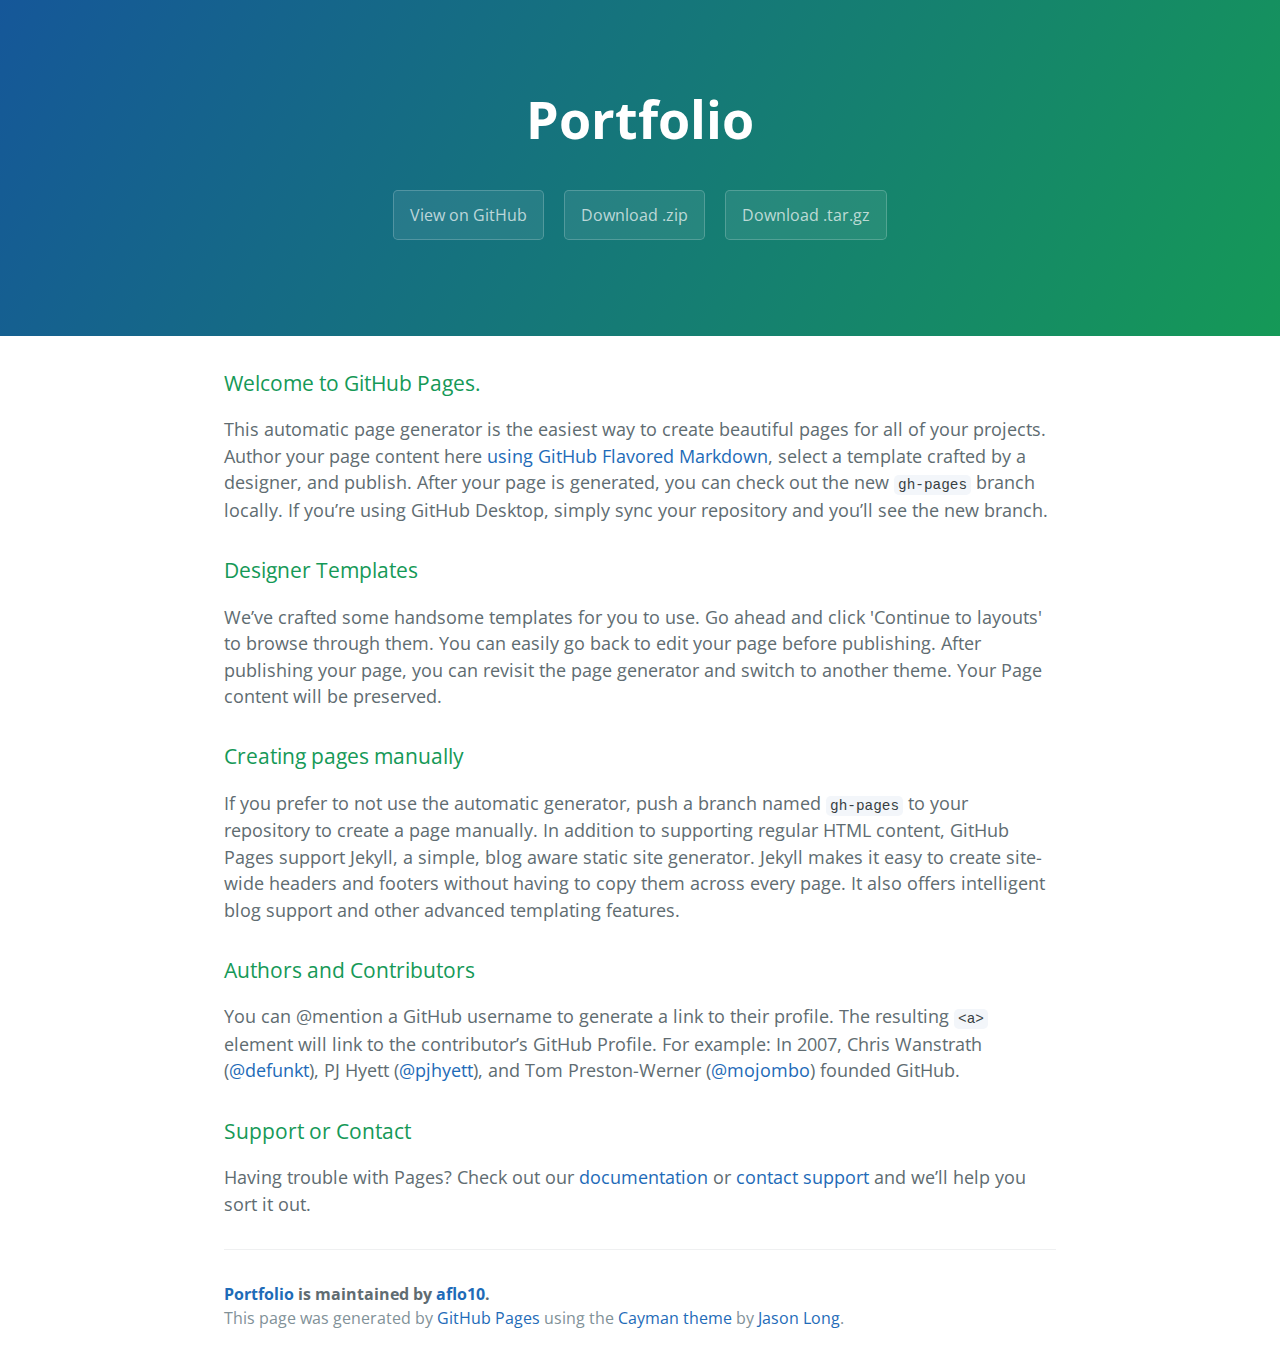
==== index.html @ 374ae3f9 "Create gh-pages branch via GitHub" ====
<!DOCTYPE html>
<html lang="en-us">
  <head>
    <meta charset="UTF-8">
    <title>Portfolio by aflo10</title>
    <meta name="viewport" content="width=device-width, initial-scale=1">
    <link rel="stylesheet" type="text/css" href="stylesheets/normalize.css" media="screen">
    <link href='https://fonts.googleapis.com/css?family=Open+Sans:400,700' rel='stylesheet' type='text/css'>
    <link rel="stylesheet" type="text/css" href="stylesheets/stylesheet.css" media="screen">
    <link rel="stylesheet" type="text/css" href="stylesheets/github-light.css" media="screen">
  </head>
  <body>
    <section class="page-header">
      <h1 class="project-name">Portfolio</h1>
      <h2 class="project-tagline"></h2>
      <a href="https://github.com/aflo10/portfolio" class="btn">View on GitHub</a>
      <a href="https://github.com/aflo10/portfolio/zipball/master" class="btn">Download .zip</a>
      <a href="https://github.com/aflo10/portfolio/tarball/master" class="btn">Download .tar.gz</a>
    </section>

    <section class="main-content">
      <h3>
<a id="welcome-to-github-pages" class="anchor" href="#welcome-to-github-pages" aria-hidden="true"><span aria-hidden="true" class="octicon octicon-link"></span></a>Welcome to GitHub Pages.</h3>

<p>This automatic page generator is the easiest way to create beautiful pages for all of your projects. Author your page content here <a href="https://guides.github.com/features/mastering-markdown/">using GitHub Flavored Markdown</a>, select a template crafted by a designer, and publish. After your page is generated, you can check out the new <code>gh-pages</code> branch locally. If you’re using GitHub Desktop, simply sync your repository and you’ll see the new branch.</p>

<h3>
<a id="designer-templates" class="anchor" href="#designer-templates" aria-hidden="true"><span aria-hidden="true" class="octicon octicon-link"></span></a>Designer Templates</h3>

<p>We’ve crafted some handsome templates for you to use. Go ahead and click 'Continue to layouts' to browse through them. You can easily go back to edit your page before publishing. After publishing your page, you can revisit the page generator and switch to another theme. Your Page content will be preserved.</p>

<h3>
<a id="creating-pages-manually" class="anchor" href="#creating-pages-manually" aria-hidden="true"><span aria-hidden="true" class="octicon octicon-link"></span></a>Creating pages manually</h3>

<p>If you prefer to not use the automatic generator, push a branch named <code>gh-pages</code> to your repository to create a page manually. In addition to supporting regular HTML content, GitHub Pages support Jekyll, a simple, blog aware static site generator. Jekyll makes it easy to create site-wide headers and footers without having to copy them across every page. It also offers intelligent blog support and other advanced templating features.</p>

<h3>
<a id="authors-and-contributors" class="anchor" href="#authors-and-contributors" aria-hidden="true"><span aria-hidden="true" class="octicon octicon-link"></span></a>Authors and Contributors</h3>

<p>You can @mention a GitHub username to generate a link to their profile. The resulting <code>&lt;a&gt;</code> element will link to the contributor’s GitHub Profile. For example: In 2007, Chris Wanstrath (<a href="https://github.com/defunkt" class="user-mention">@defunkt</a>), PJ Hyett (<a href="https://github.com/pjhyett" class="user-mention">@pjhyett</a>), and Tom Preston-Werner (<a href="https://github.com/mojombo" class="user-mention">@mojombo</a>) founded GitHub.</p>

<h3>
<a id="support-or-contact" class="anchor" href="#support-or-contact" aria-hidden="true"><span aria-hidden="true" class="octicon octicon-link"></span></a>Support or Contact</h3>

<p>Having trouble with Pages? Check out our <a href="https://help.github.com/pages">documentation</a> or <a href="https://github.com/contact">contact support</a> and we’ll help you sort it out.</p>

      <footer class="site-footer">
        <span class="site-footer-owner"><a href="https://github.com/aflo10/portfolio">Portfolio</a> is maintained by <a href="https://github.com/aflo10">aflo10</a>.</span>

        <span class="site-footer-credits">This page was generated by <a href="https://pages.github.com">GitHub Pages</a> using the <a href="https://github.com/jasonlong/cayman-theme">Cayman theme</a> by <a href="https://twitter.com/jasonlong">Jason Long</a>.</span>
      </footer>

    </section>

  
  </body>
</html>
---- stylesheets/stylesheet.css ----
* {
  box-sizing: border-box; }

body {
  padding: 0;
  margin: 0;
  font-family: "Open Sans", "Helvetica Neue", Helvetica, Arial, sans-serif;
  font-size: 16px;
  line-height: 1.5;
  color: #606c71; }

a {
  color: #1e6bb8;
  text-decoration: none; }
  a:hover {
    text-decoration: underline; }

.btn {
  display: inline-block;
  margin-bottom: 1rem;
  color: rgba(255, 255, 255, 0.7);
  background-color: rgba(255, 255, 255, 0.08);
  border-color: rgba(255, 255, 255, 0.2);
  border-style: solid;
  border-width: 1px;
  border-radius: 0.3rem;
  transition: color 0.2s, background-color 0.2s, border-color 0.2s; }
  .btn + .btn {
    margin-left: 1rem; }

.btn:hover {
  color: rgba(255, 255, 255, 0.8);
  text-decoration: none;
  background-color: rgba(255, 255, 255, 0.2);
  border-color: rgba(255, 255, 255, 0.3); }

@media screen and (min-width: 64em) {
  .btn {
    padding: 0.75rem 1rem; } }

@media screen and (min-width: 42em) and (max-width: 64em) {
  .btn {
    padding: 0.6rem 0.9rem;
    font-size: 0.9rem; } }

@media screen and (max-width: 42em) {
  .btn {
    display: block;
    width: 100%;
    padding: 0.75rem;
    font-size: 0.9rem; }
    .btn + .btn {
      margin-top: 1rem;
      margin-left: 0; } }

.page-header {
  color: #fff;
  text-align: center;
  background-color: #159957;
  background-image: linear-gradient(120deg, #155799, #159957); }

@media screen and (min-width: 64em) {
  .page-header {
    padding: 5rem 6rem; } }

@media screen and (min-width: 42em) and (max-width: 64em) {
  .page-header {
    padding: 3rem 4rem; } }

@media screen and (max-width: 42em) {
  .page-header {
    padding: 2rem 1rem; } }

.project-name {
  margin-top: 0;
  margin-bottom: 0.1rem; }

@media screen and (min-width: 64em) {
  .project-name {
    font-size: 3.25rem; } }

@media screen and (min-width: 42em) and (max-width: 64em) {
  .project-name {
    font-size: 2.25rem; } }

@media screen and (max-width: 42em) {
  .project-name {
    font-size: 1.75rem; } }

.project-tagline {
  margin-bottom: 2rem;
  font-weight: normal;
  opacity: 0.7; }

@media screen and (min-width: 64em) {
  .project-tagline {
    font-size: 1.25rem; } }

@media screen and (min-width: 42em) and (max-width: 64em) {
  .project-tagline {
    font-size: 1.15rem; } }

@media screen and (max-width: 42em) {
  .project-tagline {
    font-size: 1rem; } }

.main-content :first-child {
  margin-top: 0; }
.main-content img {
  max-width: 100%; }
.main-content h1, .main-content h2, .main-content h3, .main-content h4, .main-content h5, .main-content h6 {
  margin-top: 2rem;
  margin-bottom: 1rem;
  font-weight: normal;
  color: #159957; }
.main-content p {
  margin-bottom: 1em; }
.main-content code {
  padding: 2px 4px;
  font-family: Consolas, "Liberation Mono", Menlo, Courier, monospace;
  font-size: 0.9rem;
  color: #383e41;
  background-color: #f3f6fa;
  border-radius: 0.3rem; }
.main-content pre {
  padding: 0.8rem;
  margin-top: 0;
  margin-bottom: 1rem;
  font: 1rem Consolas, "Liberation Mono", Menlo, Courier, monospace;
  color: #567482;
  word-wrap: normal;
  background-color: #f3f6fa;
  border: solid 1px #dce6f0;
  border-radius: 0.3rem; }
  .main-content pre > code {
    padding: 0;
    margin: 0;
    font-size: 0.9rem;
    color: #567482;
    word-break: normal;
    white-space: pre;
    background: transparent;
    border: 0; }
.main-content .highlight {
  margin-bottom: 1rem; }
  .main-content .highlight pre {
    margin-bottom: 0;
    word-break: normal; }
.main-content .highlight pre, .main-content pre {
  padding: 0.8rem;
  overflow: auto;
  font-size: 0.9rem;
  line-height: 1.45;
  border-radius: 0.3rem; }
.main-content pre code, .main-content pre tt {
  display: inline;
  max-width: initial;
  padding: 0;
  margin: 0;
  overflow: initial;
  line-height: inherit;
  word-wrap: normal;
  background-color: transparent;
  border: 0; }
  .main-content pre code:before, .main-content pre code:after, .main-content pre tt:before, .main-content pre tt:after {
    content: normal; }
.main-content ul, .main-content ol {
  margin-top: 0; }
.main-content blockquote {
  padding: 0 1rem;
  margin-left: 0;
  color: #819198;
  border-left: 0.3rem solid #dce6f0; }
  .main-content blockquote > :first-child {
    margin-top: 0; }
  .main-content blockquote > :last-child {
    margin-bottom: 0; }
.main-content table {
  display: block;
  width: 100%;
  overflow: auto;
  word-break: normal;
  word-break: keep-all; }
  .main-content table th {
    font-weight: bold; }
  .main-content table th, .main-content table td {
    padding: 0.5rem 1rem;
    border: 1px solid #e9ebec; }
.main-content dl {
  padding: 0; }
  .main-content dl dt {
    padding: 0;
    margin-top: 1rem;
    font-size: 1rem;
    font-weight: bold; }
  .main-content dl dd {
    padding: 0;
    margin-bottom: 1rem; }
.main-content hr {
  height: 2px;
  padding: 0;
  margin: 1rem 0;
  background-color: #eff0f1;
  border: 0; }

@media screen and (min-width: 64em) {
  .main-content {
    max-width: 64rem;
    padding: 2rem 6rem;
    margin: 0 auto;
    font-size: 1.1rem; } }

@media screen and (min-width: 42em) and (max-width: 64em) {
  .main-content {
    padding: 2rem 4rem;
    font-size: 1.1rem; } }

@media screen and (max-width: 42em) {
  .main-content {
    padding: 2rem 1rem;
    font-size: 1rem; } }

.site-footer {
  padding-top: 2rem;
  margin-top: 2rem;
  border-top: solid 1px #eff0f1; }

.site-footer-owner {
  display: block;
  font-weight: bold; }

.site-footer-credits {
  color: #819198; }

@media screen and (min-width: 64em) {
  .site-footer {
    font-size: 1rem; } }

@media screen and (min-width: 42em) and (max-width: 64em) {
  .site-footer {
    font-size: 1rem; } }

@media screen and (max-width: 42em) {
  .site-footer {
    font-size: 0.9rem; } }
---- stylesheets/github-light.css ----
/*
The MIT License (MIT)

Copyright (c) 2016 GitHub, Inc.

Permission is hereby granted, free of charge, to any person obtaining a copy
of this software and associated documentation files (the "Software"), to deal
in the Software without restriction, including without limitation the rights
to use, copy, modify, merge, publish, distribute, sublicense, and/or sell
copies of the Software, and to permit persons to whom the Software is
furnished to do so, subject to the following conditions:

The above copyright notice and this permission notice shall be included in all
copies or substantial portions of the Software.

THE SOFTWARE IS PROVIDED "AS IS", WITHOUT WARRANTY OF ANY KIND, EXPRESS OR
IMPLIED, INCLUDING BUT NOT LIMITED TO THE WARRANTIES OF MERCHANTABILITY,
FITNESS FOR A PARTICULAR PURPOSE AND NONINFRINGEMENT. IN NO EVENT SHALL THE
AUTHORS OR COPYRIGHT HOLDERS BE LIABLE FOR ANY CLAIM, DAMAGES OR OTHER
LIABILITY, WHETHER IN AN ACTION OF CONTRACT, TORT OR OTHERWISE, ARISING FROM,
OUT OF OR IN CONNECTION WITH THE SOFTWARE OR THE USE OR OTHER DEALINGS IN THE
SOFTWARE.

*/

.pl-c /* comment */ {
  color: #969896;
}

.pl-c1 /* constant, variable.other.constant, support, meta.property-name, support.constant, support.variable, meta.module-reference, markup.raw, meta.diff.header */,
.pl-s .pl-v /* string variable */ {
  color: #0086b3;
}

.pl-e /* entity */,
.pl-en /* entity.name */ {
  color: #795da3;
}

.pl-smi /* variable.parameter.function, storage.modifier.package, storage.modifier.import, storage.type.java, variable.other */,
.pl-s .pl-s1 /* string source */ {
  color: #333;
}

.pl-ent /* entity.name.tag */ {
  color: #63a35c;
}

.pl-k /* keyword, storage, storage.type */ {
  color: #a71d5d;
}

.pl-s /* string */,
.pl-pds /* punctuation.definition.string, string.regexp.character-class */,
.pl-s .pl-pse .pl-s1 /* string punctuation.section.embedded source */,
.pl-sr /* string.regexp */,
.pl-sr .pl-cce /* string.regexp constant.character.escape */,
.pl-sr .pl-sre /* string.regexp source.ruby.embedded */,
.pl-sr .pl-sra /* string.regexp string.regexp.arbitrary-repitition */ {
  color: #183691;
}

.pl-v /* variable */ {
  color: #ed6a43;
}

.pl-id /* invalid.deprecated */ {
  color: #b52a1d;
}

.pl-ii /* invalid.illegal */ {
  color: #f8f8f8;
  background-color: #b52a1d;
}

.pl-sr .pl-cce /* string.regexp constant.character.escape */ {
  font-weight: bold;
  color: #63a35c;
}

.pl-ml /* markup.list */ {
  color: #693a17;
}

.pl-mh /* markup.heading */,
.pl-mh .pl-en /* markup.heading entity.name */,
.pl-ms /* meta.separator */ {
  font-weight: bold;
  color: #1d3e81;
}

.pl-mq /* markup.quote */ {
  color: #008080;
}

.pl-mi /* markup.italic */ {
  font-style: italic;
  color: #333;
}

.pl-mb /* markup.bold */ {
  font-weight: bold;
  color: #333;
}

.pl-md /* markup.deleted, meta.diff.header.from-file */ {
  color: #bd2c00;
  background-color: #ffecec;
}

.pl-mi1 /* markup.inserted, meta.diff.header.to-file */ {
  color: #55a532;
  background-color: #eaffea;
}

.pl-mdr /* meta.diff.range */ {
  font-weight: bold;
  color: #795da3;
}

.pl-mo /* meta.output */ {
  color: #1d3e81;
}
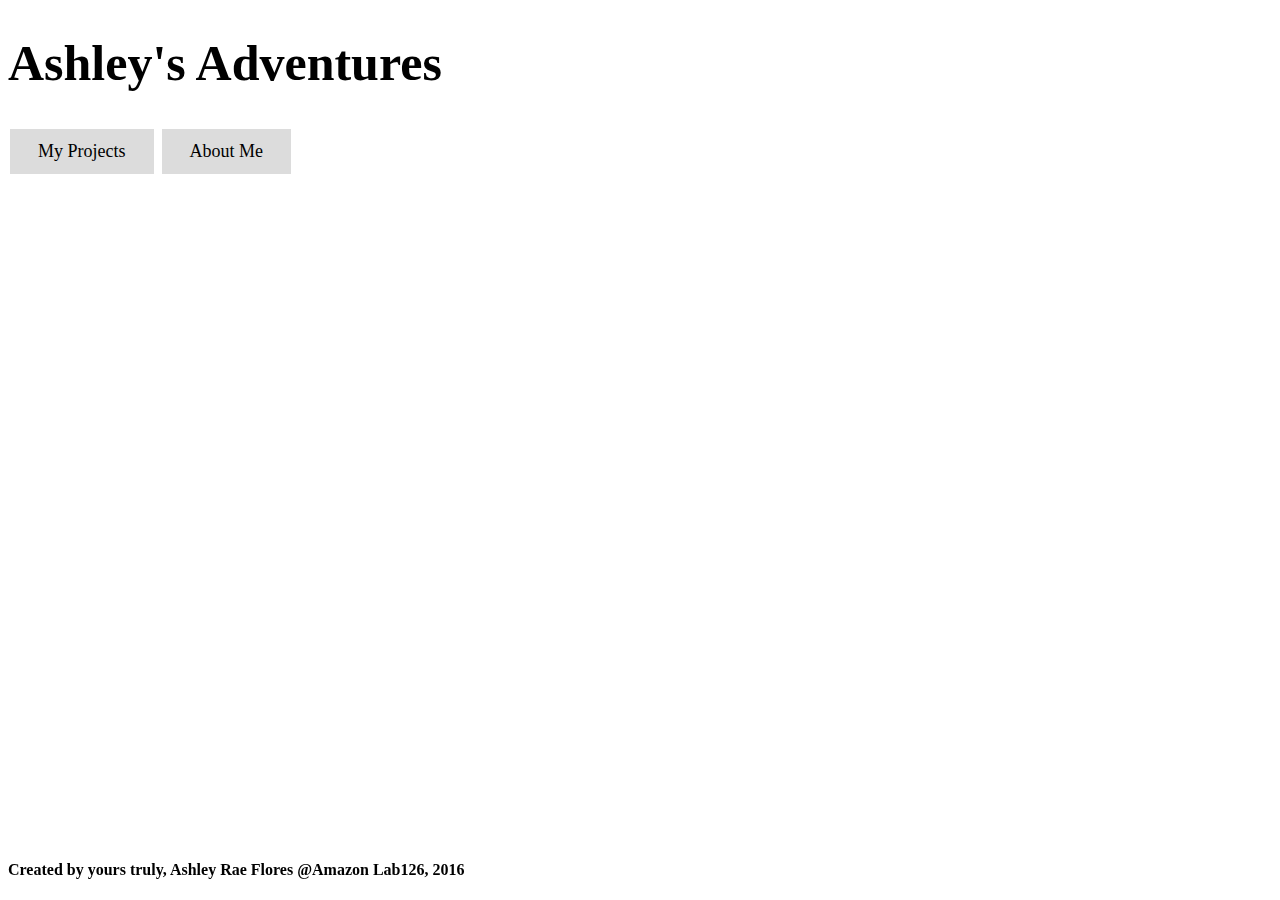
==== commit b36ba507: "Add files via upload" ====
--- a/index.html
+++ b/index.html
@@ -1,57 +1,35 @@
-<!DOCTYPE html>
-<html lang="en-us">
-  <head>
-    <meta charset="UTF-8">
-    <title>Portfolio by aflo10</title>
-    <meta name="viewport" content="width=device-width, initial-scale=1">
-    <link rel="stylesheet" type="text/css" href="stylesheets/normalize.css" media="screen">
-    <link href='https://fonts.googleapis.com/css?family=Open+Sans:400,700' rel='stylesheet' type='text/css'>
-    <link rel="stylesheet" type="text/css" href="stylesheets/stylesheet.css" media="screen">
-    <link rel="stylesheet" type="text/css" href="stylesheets/github-light.css" media="screen">
-  </head>
-  <body>
-    <section class="page-header">
-      <h1 class="project-name">Portfolio</h1>
-      <h2 class="project-tagline"></h2>
-      <a href="https://github.com/aflo10/portfolio" class="btn">View on GitHub</a>
-      <a href="https://github.com/aflo10/portfolio/zipball/master" class="btn">Download .zip</a>
-      <a href="https://github.com/aflo10/portfolio/tarball/master" class="btn">Download .tar.gz</a>
-    </section>
-
-    <section class="main-content">
-      <h3>
-<a id="welcome-to-github-pages" class="anchor" href="#welcome-to-github-pages" aria-hidden="true"><span aria-hidden="true" class="octicon octicon-link"></span></a>Welcome to GitHub Pages.</h3>
-
-<p>This automatic page generator is the easiest way to create beautiful pages for all of your projects. Author your page content here <a href="https://guides.github.com/features/mastering-markdown/">using GitHub Flavored Markdown</a>, select a template crafted by a designer, and publish. After your page is generated, you can check out the new <code>gh-pages</code> branch locally. If you’re using GitHub Desktop, simply sync your repository and you’ll see the new branch.</p>
-
-<h3>
-<a id="designer-templates" class="anchor" href="#designer-templates" aria-hidden="true"><span aria-hidden="true" class="octicon octicon-link"></span></a>Designer Templates</h3>
-
-<p>We’ve crafted some handsome templates for you to use. Go ahead and click 'Continue to layouts' to browse through them. You can easily go back to edit your page before publishing. After publishing your page, you can revisit the page generator and switch to another theme. Your Page content will be preserved.</p>
-
-<h3>
-<a id="creating-pages-manually" class="anchor" href="#creating-pages-manually" aria-hidden="true"><span aria-hidden="true" class="octicon octicon-link"></span></a>Creating pages manually</h3>
-
-<p>If you prefer to not use the automatic generator, push a branch named <code>gh-pages</code> to your repository to create a page manually. In addition to supporting regular HTML content, GitHub Pages support Jekyll, a simple, blog aware static site generator. Jekyll makes it easy to create site-wide headers and footers without having to copy them across every page. It also offers intelligent blog support and other advanced templating features.</p>
-
-<h3>
-<a id="authors-and-contributors" class="anchor" href="#authors-and-contributors" aria-hidden="true"><span aria-hidden="true" class="octicon octicon-link"></span></a>Authors and Contributors</h3>
-
-<p>You can @mention a GitHub username to generate a link to their profile. The resulting <code>&lt;a&gt;</code> element will link to the contributor’s GitHub Profile. For example: In 2007, Chris Wanstrath (<a href="https://github.com/defunkt" class="user-mention">@defunkt</a>), PJ Hyett (<a href="https://github.com/pjhyett" class="user-mention">@pjhyett</a>), and Tom Preston-Werner (<a href="https://github.com/mojombo" class="user-mention">@mojombo</a>) founded GitHub.</p>
-
-<h3>
-<a id="support-or-contact" class="anchor" href="#support-or-contact" aria-hidden="true"><span aria-hidden="true" class="octicon octicon-link"></span></a>Support or Contact</h3>
-
-<p>Having trouble with Pages? Check out our <a href="https://help.github.com/pages">documentation</a> or <a href="https://github.com/contact">contact support</a> and we’ll help you sort it out.</p>
-
-      <footer class="site-footer">
-        <span class="site-footer-owner"><a href="https://github.com/aflo10/portfolio">Portfolio</a> is maintained by <a href="https://github.com/aflo10">aflo10</a>.</span>
-
-        <span class="site-footer-credits">This page was generated by <a href="https://pages.github.com">GitHub Pages</a> using the <a href="https://github.com/jasonlong/cayman-theme">Cayman theme</a> by <a href="https://twitter.com/jasonlong">Jason Long</a>.</span>
-      </footer>
-
-    </section>
-
-  
-  </body>
-</html>
+<!DOCTYPE html>
+<html>
+<body class="body">
+<title>Welcome!</title>
+
+<link rel="stylesheet" href="style.css">
+<script src = "myscript.js"></script>
+<link href = "https://www.geocities.com/dingbrats/" rel= "stylesheet"></link> 
+
+<!-- alert -->
+<body onload = "documentwrite()"></body>
+<script> function documentwrite(){
+	alert("Welcome to My Website! I hope you enjoy it as much as i do!");
+}</script>
+
+<!-- Mickey Cursor -->
+<script type="text/javascript" src="https://www.themesltd.com/tumblr/cursors/mouse-cursors/cursors.js?cat=mouse-cursors&theme=mickey_mouse_finger&path=cartoon">
+</script>
+
+<h1 class= "maintitle">Ashley's Adventures</h1>
+<!-- buttons -->
+<h1 class="welcome">Welcome!</h1>
+
+<form>
+
+<a class="btn btn-link button button1" href ="projects.html">My Projects</a>
+<a class="btn btn-link button button1" href="me.html">About Me</a>
+
+</form>
+
+<h4 class= 'copyright'>Created by yours truly, Ashley Rae Flores @Amazon Lab126, 2016</h4>
+
+
+</body>
+</html>
--- a/style.css
+++ b/style.css
@@ -0,0 +1,115 @@
+.aboutme{
+	background-image:url(https://i.imgur.com/PkLd80C.png), url(https://i.imgur.com/ivoDEzc.jpg);
+	background-size: 10%,100%;
+	background-position: right top, top;
+	background-repeat: no-repeat, no-repeat;
+
+}
+.projects{
+	background-image: url(https://i.imgur.com/PkLd80C.png), url(https://i.imgur.com/sp0F7C0.png);
+	background-position: right bottom, top; 
+	background-size: 10%, 100%;
+	background-repeat: no-repeat, repeat-y;
+
+}
+.carousel-caption{
+	font-family:'Amatic SC', cursive;
+	color: black;
+	top:50%;
+}
+.carousel-caption1{
+	font-family:'Amatic SC', cursive;
+	color: white;
+	top:50%;
+	text-shadow: -1px 0 black, 0 1px black, 1px 0 black, 0 -1px black;
+
+}
+.body{
+	background-image:url(https://i.imgur.com/ZiN3svW.jpg);
+	background-size: 100%;
+	background-repeat: no-repeat;
+}
+.copyright{
+	position: fixed;
+	bottom: 0;
+	color: black;		
+	background-color: none;
+	font-family: 'Amatic SC', cursive;
+	font-weight: bold;
+
+}
+
+h1.welcome{
+
+	position: absolute;
+    left: 0;
+    top: 25%;
+    width: 50%;
+    text-align: center;
+    font-size: 140px;
+    color:white;
+}
+
+h1.maintitle {
+	font-size: 50px;
+	color: black;		
+	background-color: none;
+	font-family: 'Amatic SC', cursive;
+
+}
+.subtitles{
+	font-family: 'Amatic SC', cursive;
+	color: black;
+	font-weight: bold;
+	line-height: 200%
+}
+
+h3.descriptions{
+	font-family:'Amatic SC', cursive, bold;
+	color: black;
+	font-family:'Patua One', cursive;
+	font-weight: 900;
+}
+.button {
+	background-color: gainsboro; /*grey*/
+    border:black;
+    color: black;
+    padding: 12px 28px;
+    text-align: center;
+    text-decoration: none;
+    display: inline-block;
+    font-family: 'Amatic SC', cursive;
+    font-size: 18px;
+    margin: 4px 2px;
+    -webkit-transition-duration: 0.4s;
+    transition-duration: 0.4s;
+    cursor: pointer
+    
+}
+.projbutton {
+	background-color: black; /*grey*/
+    border:white;
+    color: white;
+    padding: 12px 28px;
+    text-align: center;
+    text-decoration: none;
+    display: inline-block;
+    font-family: 'Amatic SC', cursive;
+    font-size: 18px;
+    margin: 4px 2px;
+    -webkit-transition-duration: 0.4s;
+    transition-duration: 0.4s;
+    cursor: pointer;
+    
+}
+.button1:hover {
+	box-shadow: 0 12px 16px 0 rgba(0,0,0,0.24),0 17px 50px 0 rgba(0,0,0,0.19);
+    background-color: white;
+    color: black;
+    border: 2px solid black;
+}
+
+.button1:hover {
+    background-color: gainsboro;
+    color: black;
+}